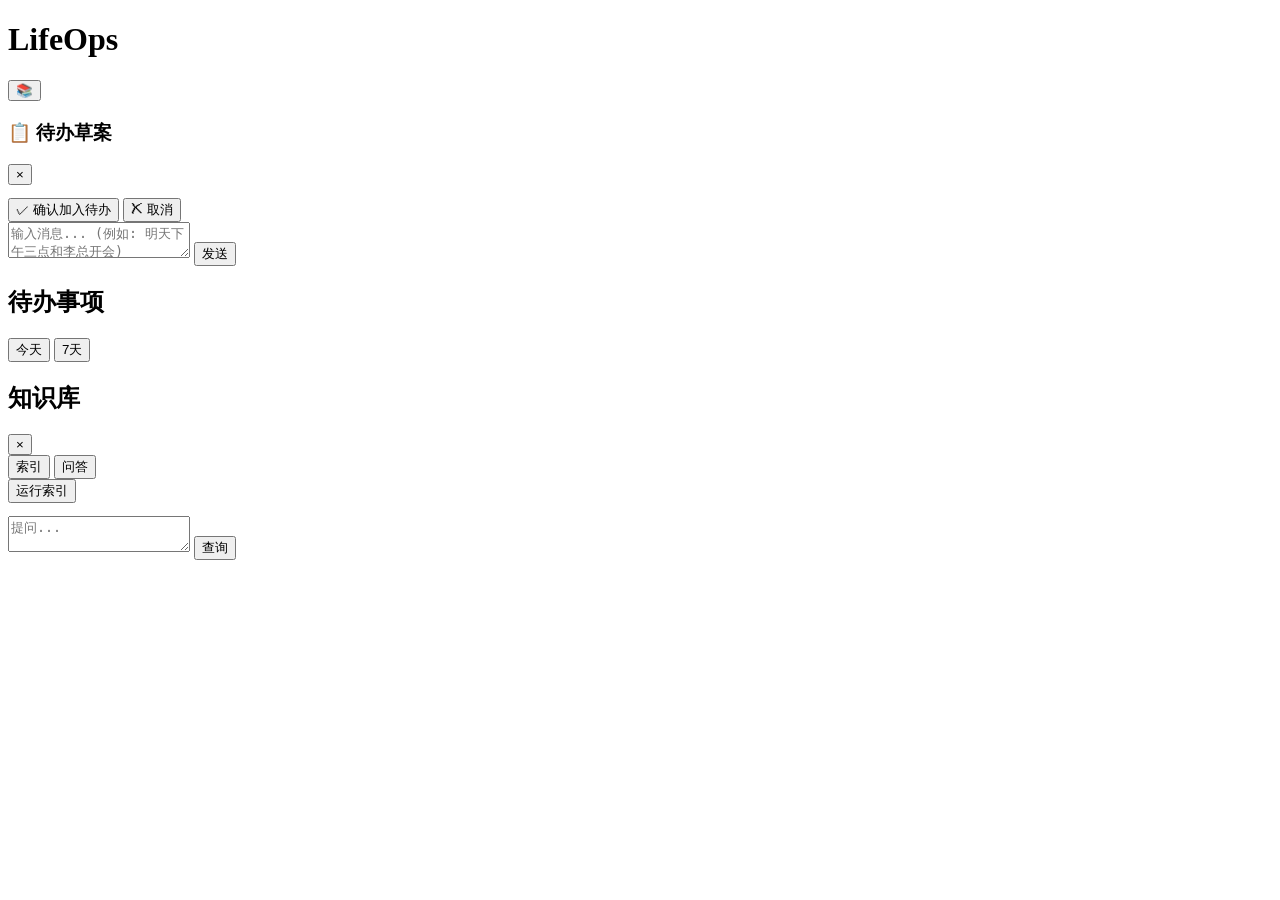
==== app/src/templates/index.html @ f53f82a0 "修改架构和页面，trace流式输出，待办勾选框" ====
<!DOCTYPE html>
<html lang="zh-CN">
<head>
  <meta charset="utf-8" />
  <meta name="viewport" content="width=device-width, initial-scale=1.0" />
  <meta http-equiv="Cache-Control" content="no-cache, no-store, must-revalidate" />
  <meta http-equiv="Pragma" content="no-cache" />
  <meta http-equiv="Expires" content="0" />
  <title>LifeOps Agent</title>
  <link rel="stylesheet" href="/static/style.css?v=2" />
</head>
<body>
  <div class="app">
    <!-- 左侧：聊天区（主） -->
    <main class="chat-section">
      <header class="chat-header">
        <h1>LifeOps</h1>
        <div class="header-actions">
          <button id="toggle-rag" class="btn-icon" title="知识库">📚</button>
        </div>
      </header>
      
      <div id="chat-log" class="chat-messages"></div>
      
      <!-- 待办草案卡片 -->
      <div id="proposal-card" class="proposal-card hidden">
        <div class="card-header">
          <h3>📋 待办草案</h3>
          <button id="close-proposal" class="btn-close">×</button>
        </div>
        <pre id="proposal-content" class="proposal-content"></pre>
        <div class="card-actions">
          <button id="confirm-proposal" class="btn btn-success">✓ 确认加入待办</button>
          <button id="reject-proposal" class="btn btn-secondary">✗ 取消</button>
        </div>
      </div>
      
      <div class="chat-input-box">
        <textarea 
          id="chat-input" 
          placeholder="输入消息... (例如: 明天下午三点和李总开会)"
          rows="2"
        ></textarea>
        <button id="chat-send" class="btn-primary">发送</button>
      </div>
    </main>

    <!-- 右侧：待办 + RAG -->
    <aside class="side-panel">
      <!-- 待办区域（常驻） -->
      <section class="todos-section">
        <div class="section-title">
          <h2>待办事项</h2>
          <div class="todo-actions">
            <button id="todos-today" class="btn-sm">今天</button>
            <button id="todos-upcoming" class="btn-sm">7天</button>
          </div>
        </div>
        <div id="todos-output" class="todos-list"></div>
      </section>

      <!-- RAG 区域（默认隐藏，点击按钮显示） -->
      <section id="rag-section" class="rag-section hidden">
        <div class="section-title">
          <h2>知识库</h2>
          <button id="close-rag" class="btn-close">×</button>
        </div>
        
        <div class="rag-tabs">
          <button class="tab-btn active" data-tab="index">索引</button>
          <button class="tab-btn" data-tab="ask">问答</button>
        </div>
        
        <div id="tab-index" class="tab-content active">
          <button id="index-run" class="btn-secondary full-width">运行索引</button>
          <pre id="index-output" class="mini-panel"></pre>
        </div>
        
        <div id="tab-ask" class="tab-content">
          <textarea 
            id="ask-input" 
            placeholder="提问..."
            rows="2"
          ></textarea>
          <button id="ask-send" class="btn-secondary full-width">查询</button>
          <div id="ask-answer" class="answer-box hidden"></div>
          <div id="ask-citations" class="citations-box"></div>
        </div>
      </section>
    </aside>

  </div>

  <script src="/static/app.js?v=2"></script>
</body>
</html>
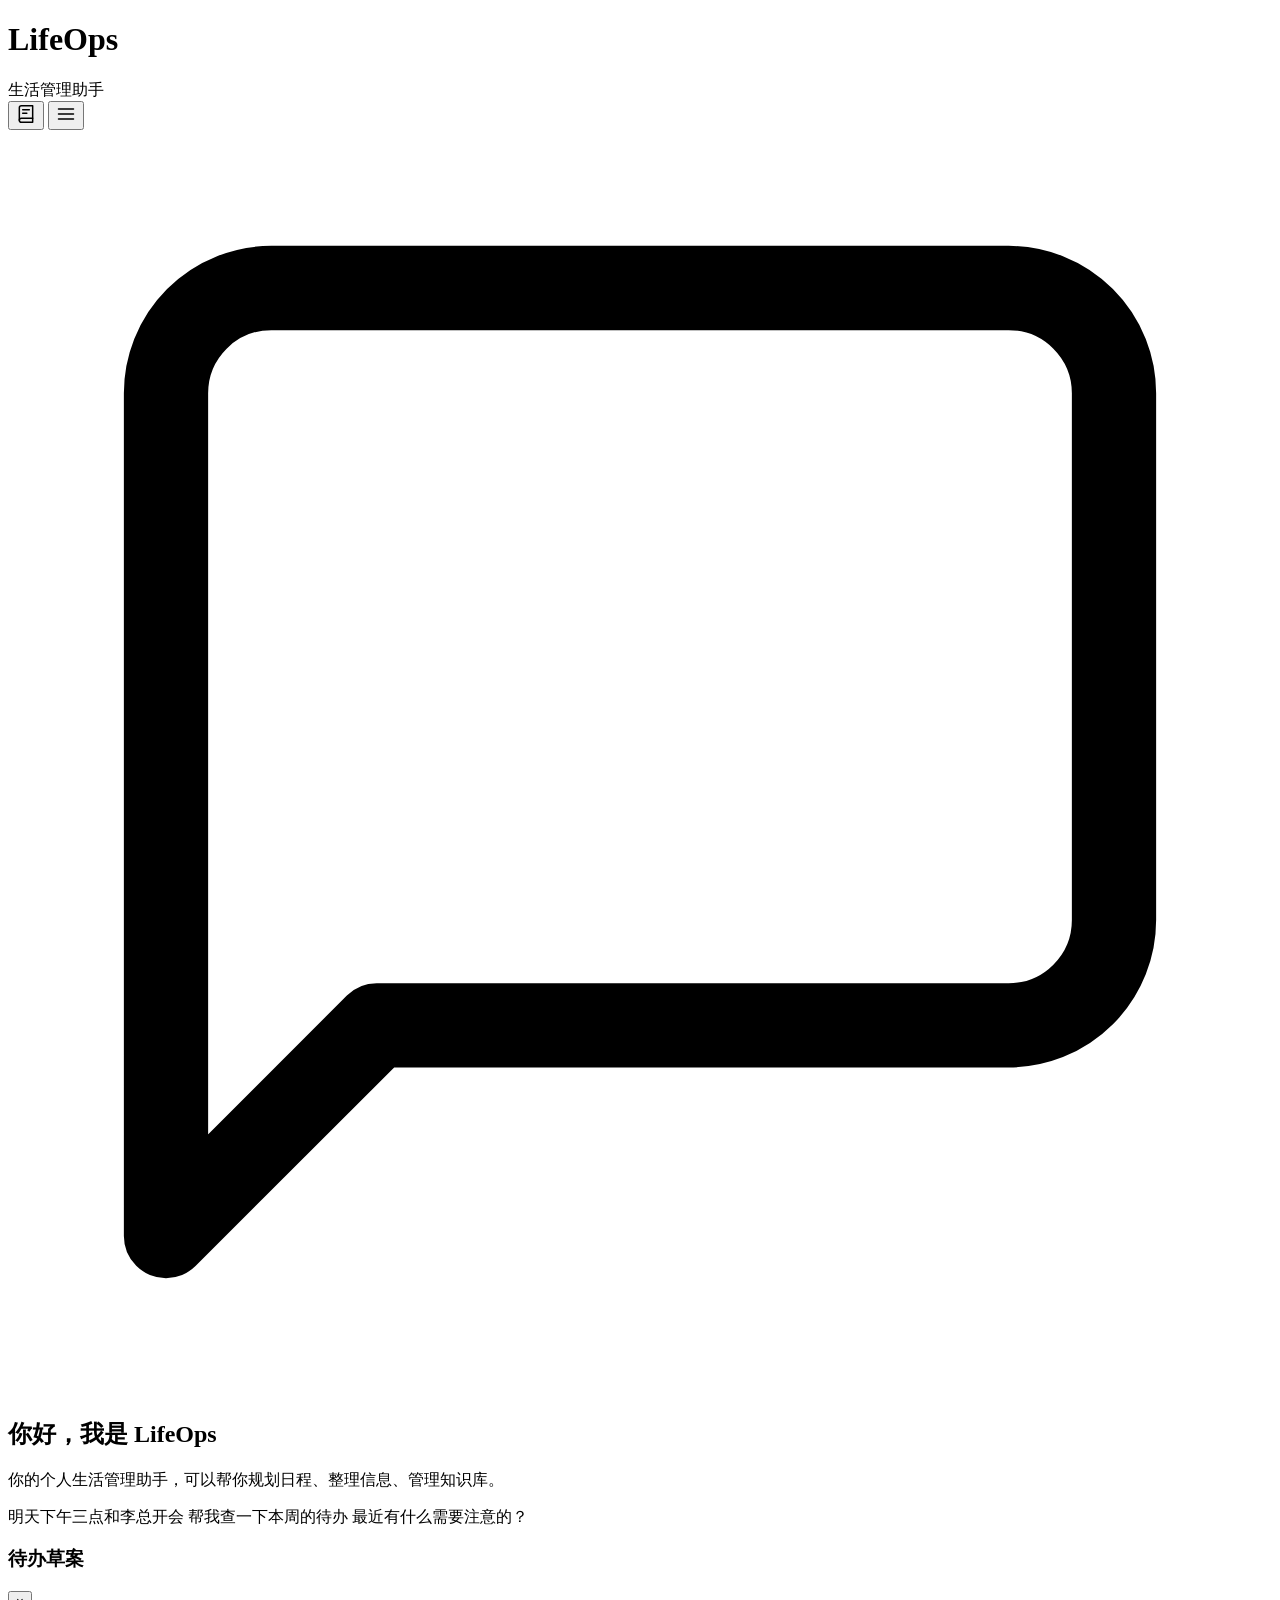
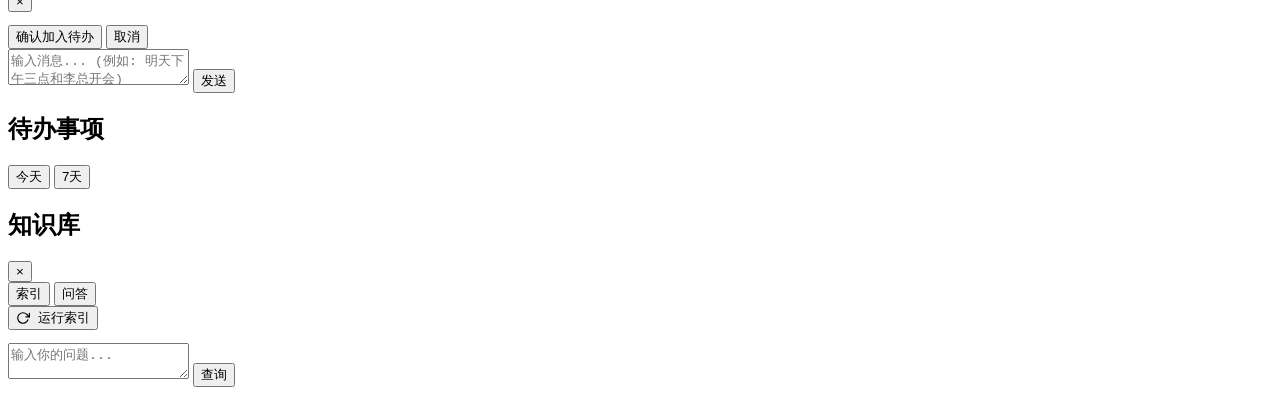
==== commit c7266b43: "添加日历和天气查询，修改界面与思考" ====
--- a/app/src/templates/index.html
+++ b/app/src/templates/index.html
@@ -2,58 +2,96 @@
 <html lang="zh-CN">
 <head>
   <meta charset="utf-8" />
-  <meta name="viewport" content="width=device-width, initial-scale=1.0" />
+  <meta name="viewport" content="width=device-width, initial-scale=1.0, viewport-fit=cover" />
   <meta http-equiv="Cache-Control" content="no-cache, no-store, must-revalidate" />
   <meta http-equiv="Pragma" content="no-cache" />
   <meta http-equiv="Expires" content="0" />
-  <title>LifeOps Agent</title>
-  <link rel="stylesheet" href="/static/style.css?v=2" />
+  <meta name="theme-color" content="#FAF5EC" />
+  <title>LifeOps</title>
+  <link rel="stylesheet" href="/static/style.css?v=4" />
 </head>
 <body>
   <div class="app">
     <!-- 左侧：聊天区（主） -->
     <main class="chat-section">
       <header class="chat-header">
-        <h1>LifeOps</h1>
+        <div>
+          <h1>LifeOps</h1>
+          <span class="brand-subtitle">生活管理助手</span>
+        </div>
         <div class="header-actions">
-          <button id="toggle-rag" class="btn-icon" title="知识库">📚</button>
+          <button id="toggle-rag" class="btn-icon" title="知识库" aria-label="切换知识库面板">
+            <svg width="20" height="20" viewBox="0 0 24 24" fill="none" stroke="currentColor" stroke-width="1.8" stroke-linecap="round" stroke-linejoin="round">
+              <path d="M4 19.5A2.5 2.5 0 0 1 6.5 17H20"/>
+              <path d="M6.5 2H20v20H6.5A2.5 2.5 0 0 1 4 19.5v-15A2.5 2.5 0 0 1 6.5 2z"/>
+              <line x1="8" y1="7" x2="16" y2="7"/>
+              <line x1="8" y1="11" x2="13" y2="11"/>
+            </svg>
+          </button>
+          <button id="mobile-menu-toggle" class="btn-icon btn-mobile-menu" title="待办与知识库" aria-label="打开侧边面板">
+            <svg width="20" height="20" viewBox="0 0 24 24" fill="none" stroke="currentColor" stroke-width="1.8" stroke-linecap="round" stroke-linejoin="round">
+              <line x1="3" y1="12" x2="21" y2="12"/>
+              <line x1="3" y1="6" x2="21" y2="6"/>
+              <line x1="3" y1="18" x2="21" y2="18"/>
+            </svg>
+          </button>
         </div>
       </header>
-      
-      <div id="chat-log" class="chat-messages"></div>
-      
+
+      <div id="chat-log" class="chat-messages">
+        <!-- 空状态欢迎提示 -->
+        <div class="chat-empty" id="chat-empty">
+          <div class="chat-empty-icon">
+            <svg viewBox="0 0 24 24" fill="none" stroke="currentColor" stroke-width="1.6" stroke-linecap="round" stroke-linejoin="round">
+              <path d="M21 15a2 2 0 0 1-2 2H7l-4 4V5a2 2 0 0 1 2-2h14a2 2 0 0 1 2 2z"/>
+            </svg>
+          </div>
+          <h2>你好，我是 LifeOps</h2>
+          <p>你的个人生活管理助手，可以帮你规划日程、整理信息、管理知识库。</p>
+          <div class="chat-empty-hints">
+            <span class="chat-hint-chip" data-hint="明天下午三点和李总开会">明天下午三点和李总开会</span>
+            <span class="chat-hint-chip" data-hint="帮我查一下本周的待办">帮我查一下本周的待办</span>
+            <span class="chat-hint-chip" data-hint="最近有什么需要注意的？">最近有什么需要注意的？</span>
+          </div>
+        </div>
+      </div>
+
       <!-- 待办草案卡片 -->
       <div id="proposal-card" class="proposal-card hidden">
         <div class="card-header">
-          <h3>📋 待办草案</h3>
-          <button id="close-proposal" class="btn-close">×</button>
+          <h3>待办草案</h3>
+          <button id="close-proposal" class="btn-close" aria-label="关闭草案">×</button>
         </div>
         <pre id="proposal-content" class="proposal-content"></pre>
         <div class="card-actions">
-          <button id="confirm-proposal" class="btn btn-success">✓ 确认加入待办</button>
-          <button id="reject-proposal" class="btn btn-secondary">✗ 取消</button>
+          <button id="confirm-proposal" class="btn btn-success">确认加入待办</button>
+          <button id="reject-proposal" class="btn-secondary">取消</button>
         </div>
       </div>
-      
+
       <div class="chat-input-box">
-        <textarea 
-          id="chat-input" 
+        <textarea
+          id="chat-input"
           placeholder="输入消息... (例如: 明天下午三点和李总开会)"
           rows="2"
+          aria-label="聊天输入框"
         ></textarea>
         <button id="chat-send" class="btn-primary">发送</button>
       </div>
     </main>
 
+    <!-- 移动端侧边面板遮罩 -->
+    <div class="side-panel-overlay" id="side-panel-overlay"></div>
+
     <!-- 右侧：待办 + RAG -->
-    <aside class="side-panel">
+    <aside class="side-panel" id="side-panel">
       <!-- 待办区域（常驻） -->
       <section class="todos-section">
         <div class="section-title">
           <h2>待办事项</h2>
           <div class="todo-actions">
             <button id="todos-today" class="btn-sm">今天</button>
-            <button id="todos-upcoming" class="btn-sm">7天</button>
+            <button id="todos-upcoming" class="btn-sm active">7天</button>
           </div>
         </div>
         <div id="todos-output" class="todos-list"></div>
@@ -63,24 +101,31 @@
       <section id="rag-section" class="rag-section hidden">
         <div class="section-title">
           <h2>知识库</h2>
-          <button id="close-rag" class="btn-close">×</button>
+          <button id="close-rag" class="btn-close" aria-label="关闭知识库">×</button>
         </div>
-        
+
         <div class="rag-tabs">
           <button class="tab-btn active" data-tab="index">索引</button>
           <button class="tab-btn" data-tab="ask">问答</button>
         </div>
-        
+
         <div id="tab-index" class="tab-content active">
-          <button id="index-run" class="btn-secondary full-width">运行索引</button>
+          <button id="index-run" class="btn-secondary full-width">
+            <svg width="14" height="14" viewBox="0 0 24 24" fill="none" stroke="currentColor" stroke-width="2" stroke-linecap="round" stroke-linejoin="round" style="vertical-align: middle; margin-right: 4px;">
+              <polyline points="23 4 23 10 17 10"/>
+              <path d="M20.49 15a9 9 0 1 1-2.12-9.36L23 10"/>
+            </svg>
+            运行索引
+          </button>
           <pre id="index-output" class="mini-panel"></pre>
         </div>
-        
+
         <div id="tab-ask" class="tab-content">
-          <textarea 
-            id="ask-input" 
-            placeholder="提问..."
+          <textarea
+            id="ask-input"
+            placeholder="输入你的问题..."
             rows="2"
+            aria-label="知识库问答输入"
           ></textarea>
           <button id="ask-send" class="btn-secondary full-width">查询</button>
           <div id="ask-answer" class="answer-box hidden"></div>
@@ -91,7 +136,55 @@
 
   </div>
 
-  <script src="/static/app.js?v=2"></script>
+  <script src="/static/app.js?v=4"></script>
+  <script>
+    // 移动端侧边面板切换逻辑
+    (function() {
+      var toggle = document.getElementById('mobile-menu-toggle');
+      var panel = document.getElementById('side-panel');
+      var overlay = document.getElementById('side-panel-overlay');
+      var toggleRag = document.getElementById('toggle-rag');
+
+      function openPanel() {
+        if (panel) panel.classList.add('open');
+        if (overlay) overlay.classList.add('visible');
+      }
+
+      function closePanel() {
+        if (panel) panel.classList.remove('open');
+        if (overlay) overlay.classList.remove('visible');
+      }
+
+      if (toggle) toggle.addEventListener('click', openPanel);
+      if (overlay) overlay.addEventListener('click', closePanel);
+
+      // 点击知识库按钮时也关闭移动侧边面板（桌面端无影响）
+      // toggle-rag 的原有逻辑在 app.js 中处理
+
+      // 点击提示快捷指令填入输入框
+      document.querySelectorAll('.chat-hint-chip').forEach(function(chip) {
+        chip.addEventListener('click', function() {
+          var input = document.getElementById('chat-input');
+          if (input) {
+            input.value = chip.getAttribute('data-hint') || chip.textContent;
+            input.focus();
+          }
+        });
+      });
+
+      // 隐藏空状态提示
+      var chatLog = document.getElementById('chat-log');
+      var chatEmpty = document.getElementById('chat-empty');
+      var chatSend = document.getElementById('chat-send');
+
+      if (chatSend && chatEmpty) {
+        chatSend.addEventListener('click', function() {
+          if (chatEmpty && chatEmpty.parentNode) {
+            chatEmpty.style.display = 'none';
+          }
+        });
+      }
+    })();
+  </script>
 </body>
 </html>
-
